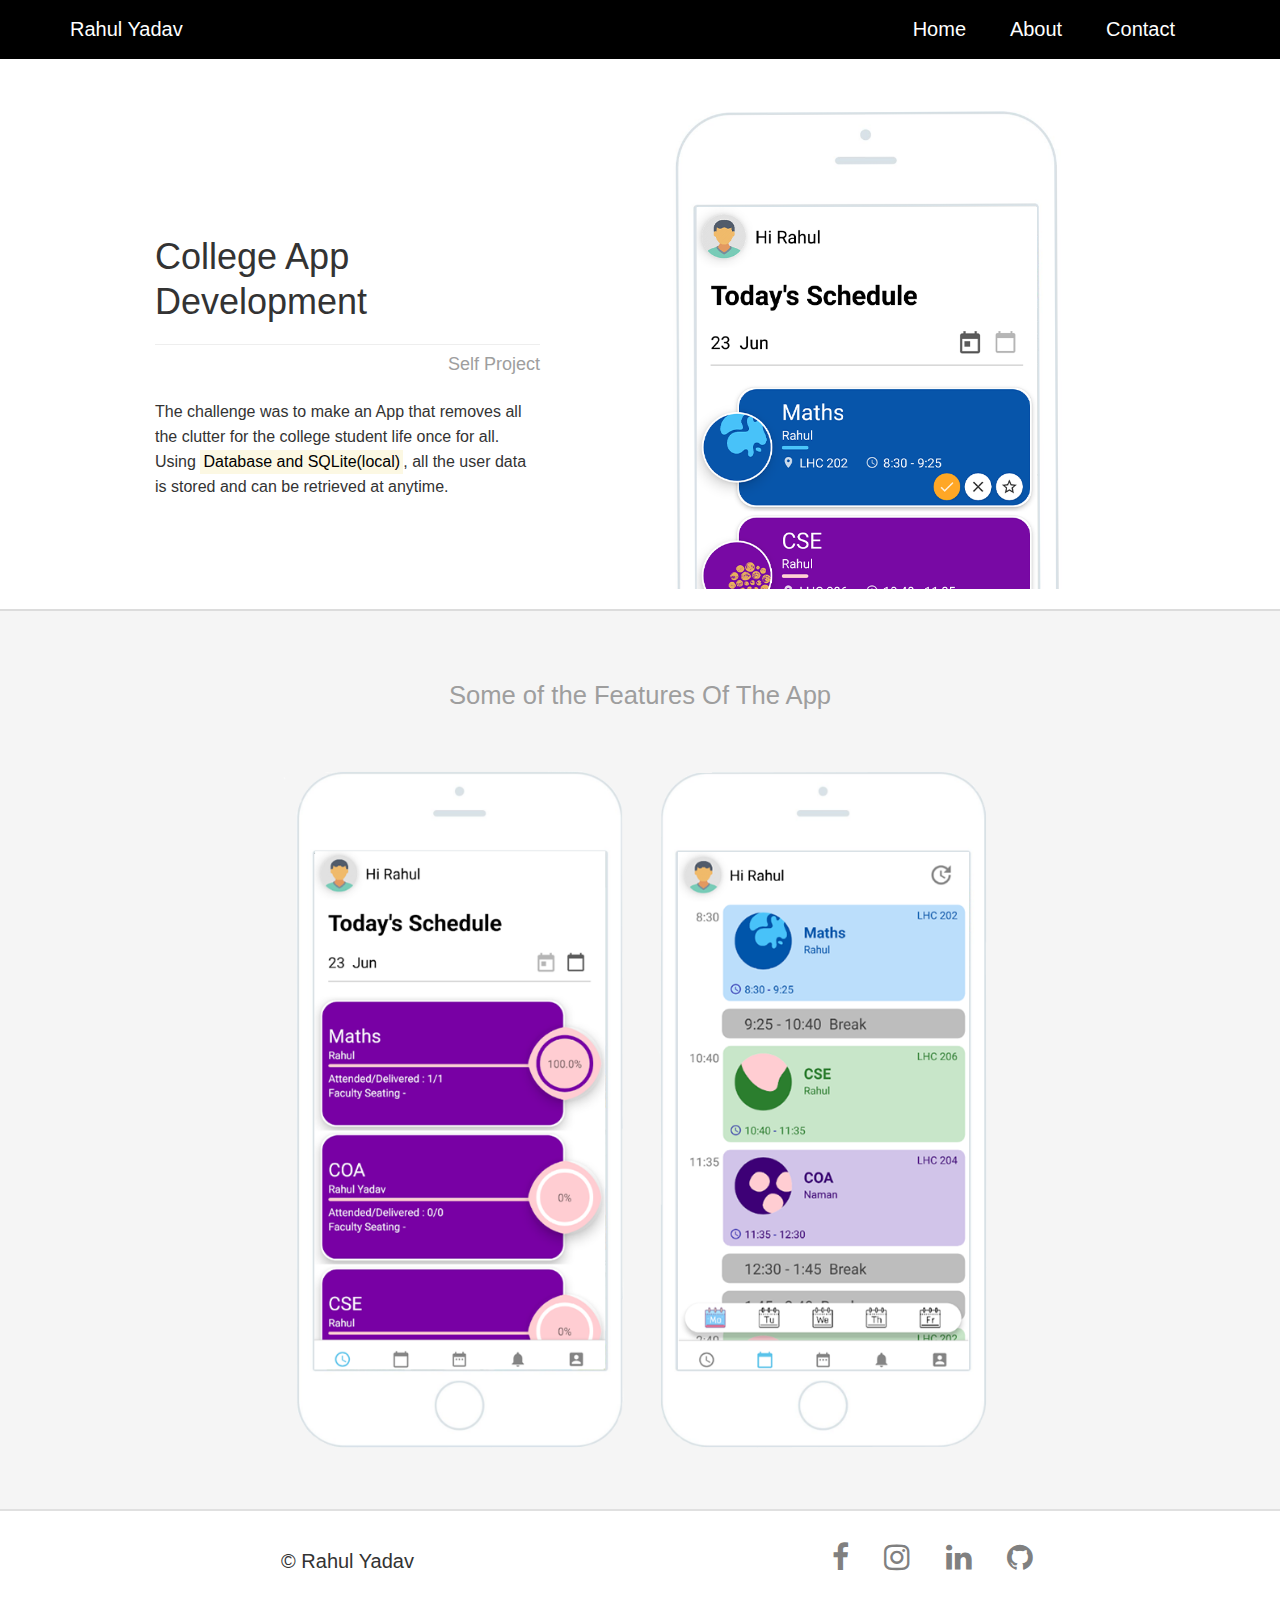
==== college-app.html @ d6797bbe "college app html page is added" ====
<!DOCTYPE html>
<html>
    <head>
        <meta charset="utf-8">
        <meta name="viewport" content="width=device-width, initial-scale=1, shrink-to-fit=no">
        <link href="css/bootstrap.min.css" rel="stylesheet">
        <link rel="stylesheet" href="css/styleCollegeApp.css">
        <link rel="stylesheet" href="https://cdnjs.cloudflare.com/ajax/libs/font-awesome/4.7.0/css/font-awesome.min.css">
        <title>College App</title>
    </head>
    <body>
        <nav class="navbar navbar-default">
            <div class="container">
                <div class="container-fluid " style="float: right;">
                    <a href="index.html">Home</a>
                    <a href="#">About</a>
                    <a href="#">Contact</a>
                </div>
                <span>Rahul Yadav</span>
            </div>
        </nav>
        <div class="container details">
            <div class="row">
                <div class="col-sm-6 project-text">
                    <h1>College App <br>Development</h1>
                    <hr>
                    <h4>Self Project</h4>
                    <p>The challenge was to make an App that removes all the clutter
                        for the college student life once for all.
                        <br>
                        Using <mark>Database and SQLite(local)</mark>, all the user data is stored and can be retrieved at anytime. 
                    </p>
                </div>
                <div class="col-sm-6" style="margin: auto;">
                    <img class="img-responsive" src="css/images/iphoneHome.png" style="max-height: 510px;"/>
                    <!-- <div class="demo"></div> -->
                </div>
            </div>
        </div>
        <div class="container-fluid gap text-center">
            <h2>Some of the Features Of The App</h2>
            <br>
            <br>
            <div class="continer-fluid" style="max-width: 60%; margin: auto;">
                <img class="img-responsive" src="css/images/Bothfeatures.png" style="max-width: 100%; padding-bottom: 50px;">
            </div>
        </div>
        <footer class="container-fluid text-center footer-margin">
            <div class="container">
              <div class="row">
                <div class="col-xs-6">
                  <span>&copy Rahul Yadav</span>
                </div>
                <div class="col-xs-6">
                  <span class="links">
                    <a href="#" class="fa fa-facebook"></a>
                    <a href="#" class="fa fa-instagram"></a>
                    <a href="https://www.linkedin.com/in/rahulyadav00" class="fa fa-linkedin"></a>
                    <a href="https://github.com/Rahul-Yadav-00" class="fa fa-github"></a>
                  </span>
                </div>
            </div>
        </div>
        </footer>
    </body>
</html>
---- css/styleCollegeApp.css ----
html , body{
    padding: 0;
    margin: 0;
    height: 100%;
    width: 100%;
    background-color: white;
}
.navbar{
    background-color: #000000;
    border-radius: 0;
    border:0;
    text-align: right;
    padding: 15px;
}
.navbar span{
    font-size: 20px;
    float: left;
    color: white;
}
.container a{
    padding: 20px;
    text-decoration: none;
    font-size: 20px;
    color: white;
}
.container a:hover{
    color: #bdbdbd;
}
.project-text{
    padding: 100px;
    padding-top: 15vh;
}
.project-text h1{
    line-height: 45px;
}
.project-text hr{
    margin-bottom: 5px;
}
.project-text h4{
    text-align: right;
    color: #9e9e9e;
    padding-bottom: 15px;
}
.project-text p{
    line-height: 25px;
    font-size: medium;
}
/* .demo{
    max-width: 100%;
    height: 510px;
    background: url(images/iphoneHome.png) no-repeat center center ;
    object-fit: contain;
} */

.gap{
    padding-top: 50px;
    background-color: #f5f5f5;
    width: 100%;
    border-top: 2px solid rgba(0, 0, 0, 0.1);
}
.gap h2{
    font-size: 2vw;
    color: #9e9e9e;
}
footer{
    background-color: white;
    border-top: 2px outset #e0e0e0;
}

.col-xs-6 span{
    line-height: 100px;
    font-size: 20px;
    text-align: center;
}
.col-xs-6 .links a{
    font-size: 30px;
}
.col-xs-6 .links a{
    padding: 15px;
    color: grey;
}

.col-xs-6 .links a:hover{
    padding: 15px;
    text-decoration: none;
    color: black;
}
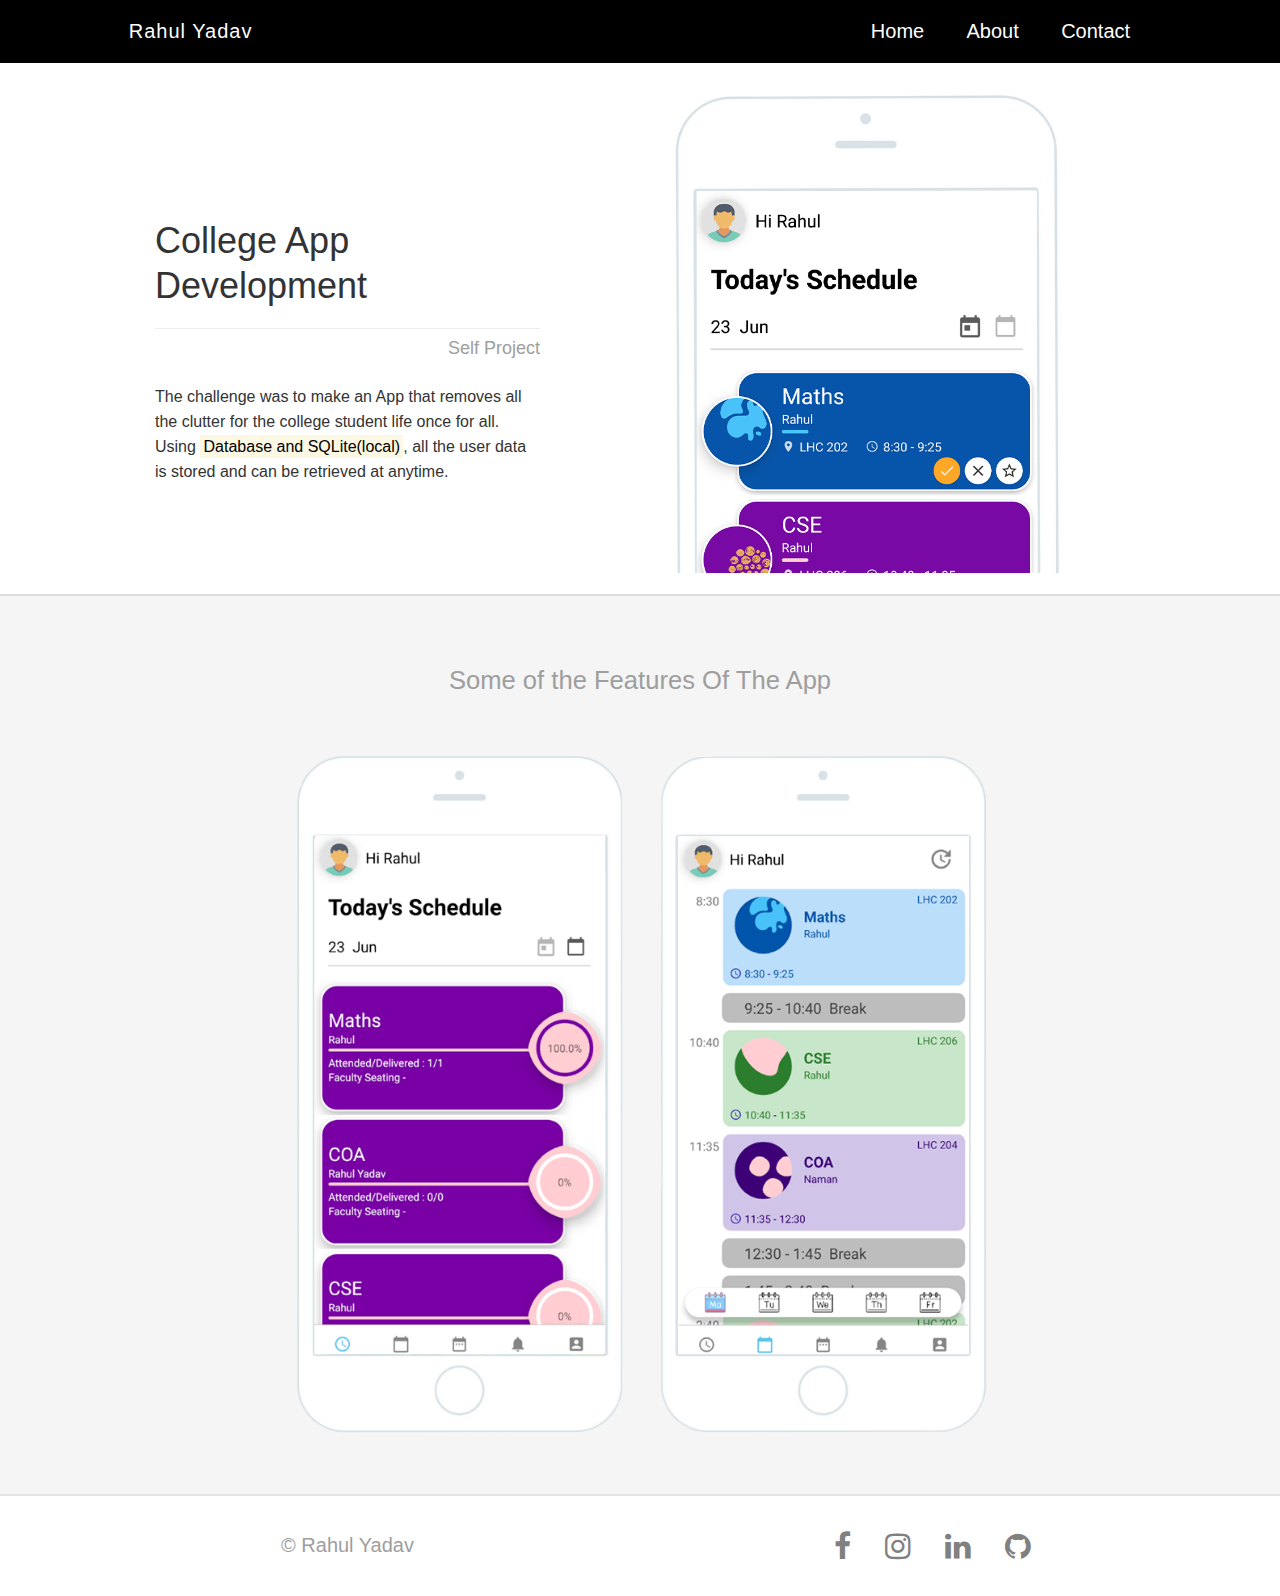
==== commit 9596e8dd: "nav bar is redesigned" ====
--- a/college-app.html
+++ b/college-app.html
@@ -6,17 +6,51 @@
         <link href="css/bootstrap.min.css" rel="stylesheet">
         <link rel="stylesheet" href="css/styleCollegeApp.css">
         <link rel="stylesheet" href="https://cdnjs.cloudflare.com/ajax/libs/font-awesome/4.7.0/css/font-awesome.min.css">
-        <title>College App</title>
+        <title>Project | College App </title>
     </head>
     <body>
-        <nav class="navbar navbar-default">
+        <!-- <nav class="navbar navbar-expand-lg">
             <div class="container">
-                <div class="container-fluid " style="float: right;">
-                    <a href="index.html">Home</a>
+                <a class="navbar-brand" href="index.html">Rahul Yadav</a>
+                <button class="navbar-toggler" type="button" data-toggle="collapse" data-target="#navbarSupportedContent" style="float: right;">
+                    <span class="navbar-toggler-icon"></span>
+                    <span class="navbar-toggler-icon"></span>
+                    <span class="navbar-toggler-icon"></span>
+                </button>
+                <div class="collapse navbar-collapse navbar-text" id="navbarSupportedContent" style="float: right;">
+                    <ul class="navbar-nav mr-auto">
+                        <li class="nav-item active">
+                            <a class="nav-link" href="index.html">Home <span class="sr-only">(current)</span></a>
+                        </li>
+                        <li class="nav-item">
+                            <a class="nav-link" href="#">About</a>
+                        </li>
+                        <li class="nav-item dropdown">
+                            <a class="nav-link" href="#">Contact</a>
+                        </li>
+                    </ul>
+                </div>
+            </div>
+        </nav> -->
+        <nav>
+            <div class="logo">
+                <a href="index.html">Rahul Yadav</span>
+            </div>
+            <ul class="nav-links">
+                <li>
+                    <a href="index.html">Home <span class="sr-only">(current)</span></a>
+                </li>
+                <li>
                     <a href="#">About</a>
+                </li>
+                <li>
                     <a href="#">Contact</a>
-                </div>
-                <span>Rahul Yadav</span>
+                </li>
+            </ul>
+            <div class="burger">
+                <div class="line1"></div>
+                <div class="line2"></div>
+                <div class="line3"></div>
             </div>
         </nav>
         <div class="container details">
@@ -32,7 +66,7 @@
                     </p>
                 </div>
                 <div class="col-sm-6" style="margin: auto;">
-                    <img class="img-responsive" src="css/images/iphoneHome.png" style="max-height: 510px;"/>
+                    <img class="img-responsive display-image" src="css/images/iphoneHome.png" style="max-height: 510px;"/>
                     <!-- <div class="demo"></div> -->
                 </div>
             </div>
@@ -47,20 +81,21 @@
         </div>
         <footer class="container-fluid text-center footer-margin">
             <div class="container">
-              <div class="row">
-                <div class="col-xs-6">
-                  <span>&copy Rahul Yadav</span>
-                </div>
-                <div class="col-xs-6">
-                  <span class="links">
-                    <a href="#" class="fa fa-facebook"></a>
-                    <a href="#" class="fa fa-instagram"></a>
-                    <a href="https://www.linkedin.com/in/rahulyadav00" class="fa fa-linkedin"></a>
-                    <a href="https://github.com/Rahul-Yadav-00" class="fa fa-github"></a>
-                  </span>
+                <div class="row">
+                    <div class="col-sm-6 copy-write">
+                    <span>&copy Rahul Yadav</span>
+                    </div>
+                    <div class="col-sm-6">
+                    <span class="links">
+                        <a href="#" class="fa fa-facebook"></a>
+                        <a href="#" class="fa fa-instagram"></a>
+                        <a href="https://www.linkedin.com/in/rahulyadav00" class="fa fa-linkedin"></a>
+                        <a href="https://github.com/Rahul-Yadav-00" class="fa fa-github"></a>
+                    </span>
+                    </div>
                 </div>
             </div>
-        </div>
         </footer>
+        <script src="js/nav.js"></script>
     </body>
 </html>--- a/css/styleCollegeApp.css
+++ b/css/styleCollegeApp.css
@@ -5,26 +5,76 @@
     width: 100%;
     background-color: white;
 }
-.navbar{
+/* .navbar{
     background-color: #000000;
     border-radius: 0;
     border:0;
     text-align: right;
-    padding: 15px;
-}
-.navbar span{
+    padding: 0px;
+    text-decoration: none;
+}
+.navbar-brand{
+    color: white;
+}
+.navbar-brand:hover{
+    color: gray;
+}
+.navbar-collapse ul{
+    list-style-type: none;
+    color: white;
+}
+.nav-item a{
+    padding: 20px;
+    text-decoration: none;
+    font-size: 18px;
+    color: white;
+}
+.nav-item a:hover{
+    color: gray;
+} */
+nav{
+    display: flex;
+    justify-content: space-around;
+    align-items: center;
+    background-color: black;
+    min-height: 7vh;
+}
+.logo{
+    color: white;
+    letter-spacing: 1px;
     font-size: 20px;
-    float: left;
-    color: white;
-}
-.container a{
-    padding: 20px;
-    text-decoration: none;
+}
+.logo a{
+    text-decoration: none;
+    color: white
+}
+.nav-links{
+    display: flex;
+    justify-content: space-around;
+    width: 30%;
+    padding-top:10px
+}
+.nav-links li{
+    list-style: none;
+}
+.nav-links li a{
+    text-decoration: none;
+    color: white;
     font-size: 20px;
-    color: white;
-}
-.container a:hover{
-    color: #bdbdbd;
+}
+.nav-links li a:hover{
+    text-decoration: none;
+    color: gray;
+}
+.burger{
+    cursor: pointer;
+    display: none;
+}
+.burger div{
+    background-color: white;
+    width: 25px;
+    height: 3px;
+    margin: 5px;
 }
 .project-text{
     padding: 100px;
@@ -64,25 +114,100 @@
 }
 footer{
     background-color: white;
-    border-top: 2px outset #e0e0e0;
-}
-
-.col-xs-6 span{
-    line-height: 100px;
-    font-size: 20px;
-    text-align: center;
-}
-.col-xs-6 .links a{
+    border-top: 2px solid rgba(0, 0, 0, 0.1);
+    padding: 20px;
+}
+
+.col-sm-6 .links a{
     font-size: 30px;
 }
-.col-xs-6 .links a{
+.col-sm-6 .links a{
     padding: 15px;
     color: grey;
 }
 
-.col-xs-6 .links a:hover{
+.col-sm-6 .links a:hover{
     padding: 15px;
     text-decoration: none;
     color: black;
 }
-
+.copy-write{
+    display: flex;
+    justify-content: space-around;
+    align-items: center;
+    font-size: 20px;
+    color: #9e9e9e;
+    padding: 15px;
+}
+@media(max-width:998px){
+    .display-image{
+        max-width: 300px;
+        margin: auto;
+    }
+    .project-text{
+        padding-top: 15vh;
+        padding: 40px;
+    }
+    .gap{
+        padding-top: 20px;
+        background-color: #f5f5f5;
+        width: 100%;
+        border-top: 2px solid rgba(0, 0, 0, 0.1);
+    }
+    .gap h2{
+        font-size: 18px;
+        color: #9e9e9e;
+    }
+    .col-sm-6 .links a{
+        font-size: 25px;
+    }
+    .col-sm-6 .links a{
+        padding: 15px;
+        padding-bottom: 0;
+        color: grey;
+    }
+    .col-sm-6 span{
+        font-size: 20px;
+        text-align: center;
+        color: #9e9e9e;
+    }
+}
+@media screen and (max-width: 1024px){
+    .nav-links{
+        width: 40%;
+    }
+    
+}
+@media screen and (max-width: 768px){
+    .burger{
+        display: block;
+    }
+    body{
+        overflow-x: hidden;
+    }
+    .nav-links{
+        position: absolute;
+        right: 0px;
+        top:7vh;
+        height: 30vh;
+        background-color: black;
+        width: 50%;
+        display: flex;
+        flex-direction: column;
+        text-align: center;
+        /* justify-content: center; */
+        transform: translateX(100%);
+        transition: transform 0.4s ease-in;
+    }
+
+    .nav-links a{
+        /* border-bottom: 1px solid white; */
+        color:white;
+        opacity: 1;
+    }
+    
+}
+.nav-active{
+    transform: translateX(0%);
+}
+
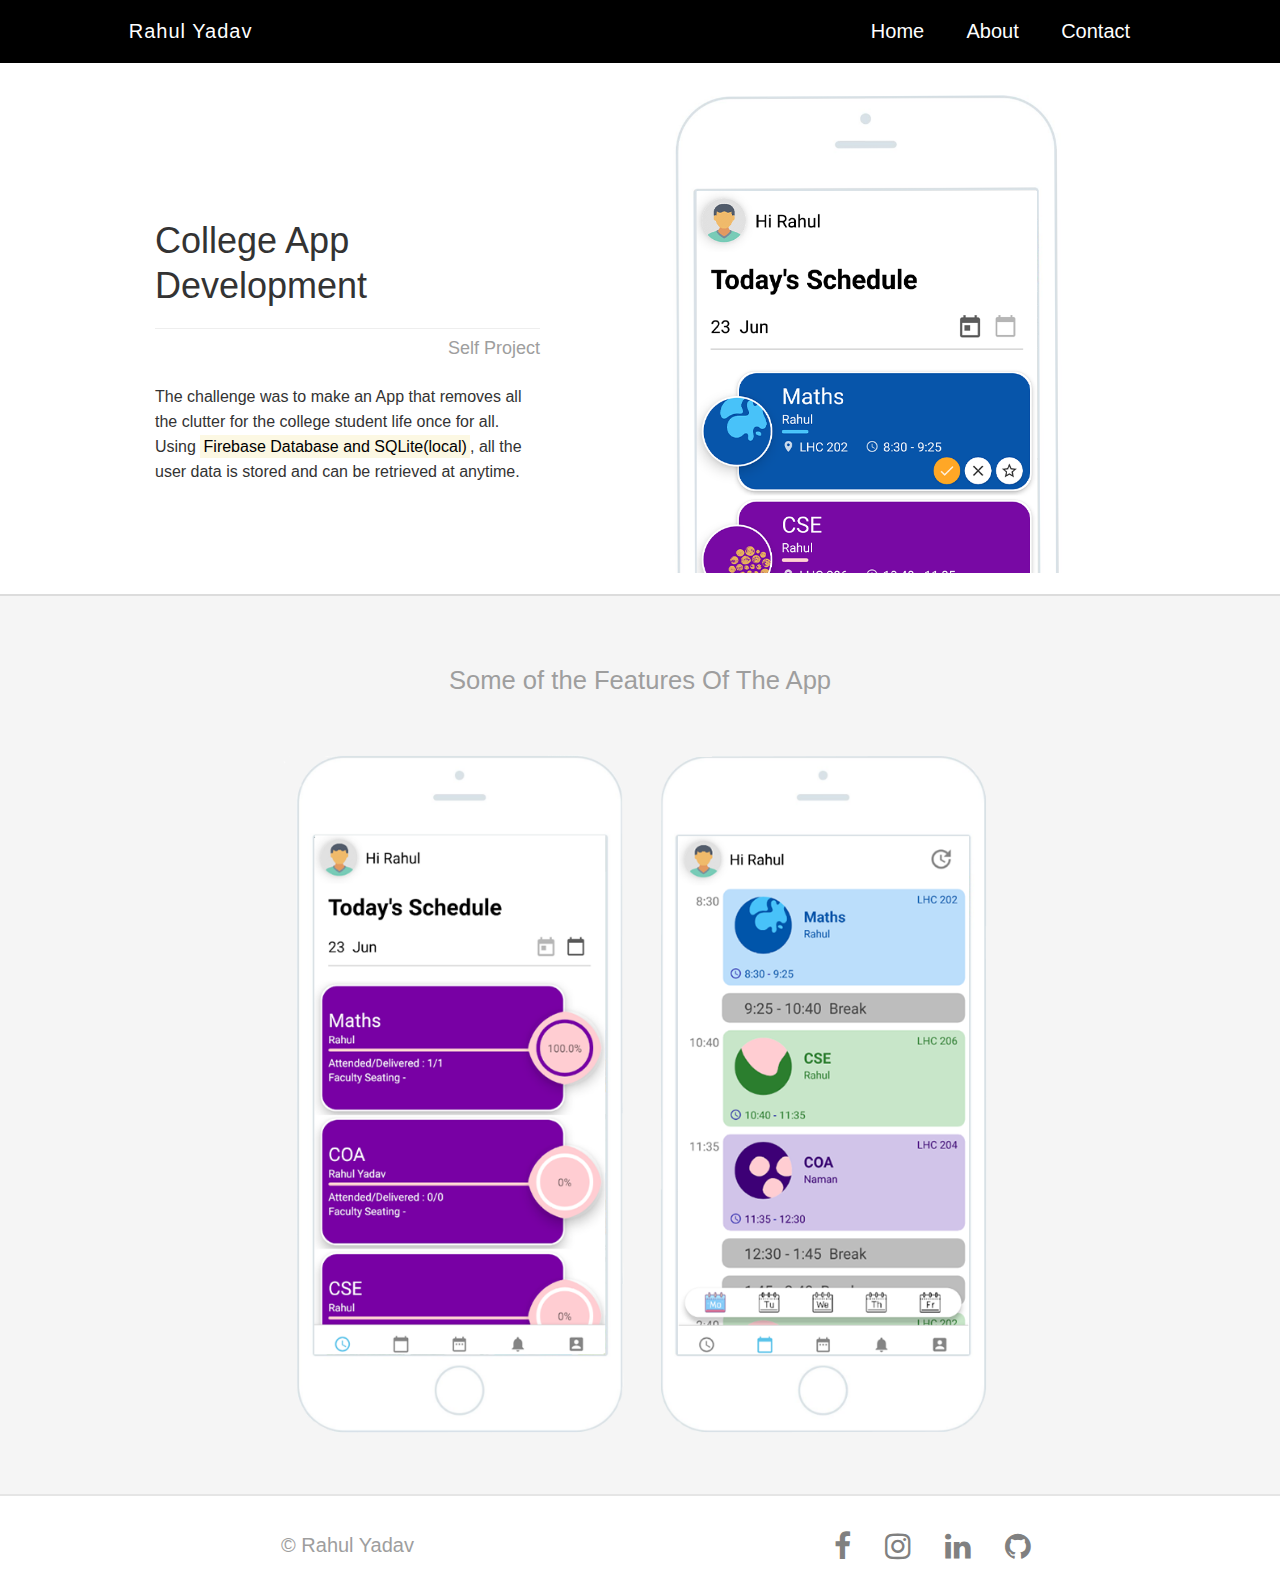
==== commit 9cbf1d06: "link is added on college app" ====
--- a/college-app.html
+++ b/college-app.html
@@ -4,34 +4,12 @@
         <meta charset="utf-8">
         <meta name="viewport" content="width=device-width, initial-scale=1, shrink-to-fit=no">
         <link href="css/bootstrap.min.css" rel="stylesheet">
-        <link rel="stylesheet" href="css/styleCollegeApp.css">
+        <link rel="stylesheet" href="css/college_app.css">
         <link rel="stylesheet" href="https://cdnjs.cloudflare.com/ajax/libs/font-awesome/4.7.0/css/font-awesome.min.css">
         <title>Project | College App </title>
     </head>
     <body>
-        <!-- <nav class="navbar navbar-expand-lg">
-            <div class="container">
-                <a class="navbar-brand" href="index.html">Rahul Yadav</a>
-                <button class="navbar-toggler" type="button" data-toggle="collapse" data-target="#navbarSupportedContent" style="float: right;">
-                    <span class="navbar-toggler-icon"></span>
-                    <span class="navbar-toggler-icon"></span>
-                    <span class="navbar-toggler-icon"></span>
-                </button>
-                <div class="collapse navbar-collapse navbar-text" id="navbarSupportedContent" style="float: right;">
-                    <ul class="navbar-nav mr-auto">
-                        <li class="nav-item active">
-                            <a class="nav-link" href="index.html">Home <span class="sr-only">(current)</span></a>
-                        </li>
-                        <li class="nav-item">
-                            <a class="nav-link" href="#">About</a>
-                        </li>
-                        <li class="nav-item dropdown">
-                            <a class="nav-link" href="#">Contact</a>
-                        </li>
-                    </ul>
-                </div>
-            </div>
-        </nav> -->
+
         <nav>
             <div class="logo">
                 <a href="index.html">Rahul Yadav</span>
@@ -62,7 +40,7 @@
                     <p>The challenge was to make an App that removes all the clutter
                         for the college student life once for all.
                         <br>
-                        Using <mark>Database and SQLite(local)</mark>, all the user data is stored and can be retrieved at anytime. 
+                        Using <mark>Firebase Database and SQLite(local)</mark>, all the user data is stored and can be retrieved at anytime. 
                     </p>
                 </div>
                 <div class="col-sm-6" style="margin: auto;">
@@ -76,7 +54,9 @@
             <br>
             <br>
             <div class="continer-fluid" style="max-width: 60%; margin: auto;">
-                <img class="img-responsive" src="css/images/Bothfeatures.png" style="max-width: 100%; padding-bottom: 50px;">
+                <a href="https://github.com/Rahul-Yadav-00/College-App">
+                    <img class="img-responsive" src="css/images/Bothfeatures.png" style="max-width: 100%; padding-bottom: 50px;">
+                </a>
             </div>
         </div>
         <footer class="container-fluid text-center footer-margin">
@@ -87,8 +67,8 @@
                     </div>
                     <div class="col-sm-6">
                     <span class="links">
-                        <a href="#" class="fa fa-facebook"></a>
-                        <a href="#" class="fa fa-instagram"></a>
+                        <a href="https://www.facebook.com/profile.php?id=100008219052729" class="fa fa-facebook"></a>
+                        <a href="https://www.instagram.com/rahul.yadav.00" class="fa fa-instagram"></a>
                         <a href="https://www.linkedin.com/in/rahulyadav00" class="fa fa-linkedin"></a>
                         <a href="https://github.com/Rahul-Yadav-00" class="fa fa-github"></a>
                     </span>
--- a/css/college_app.css
+++ b/css/college_app.css
@@ -0,0 +1,190 @@
+html , body{
+    padding: 0;
+    margin: 0;
+    height: 100%;
+    width: 100%;
+    background-color: white;
+    /* overflow-x: hidden; */
+}
+
+nav{
+    display: flex;
+    justify-content: space-around;
+    align-items: center;
+    background-color: black;
+    min-height: 7vh;
+}
+.logo{
+    color: white;
+    letter-spacing: 1px;
+    font-size: 20px;
+}
+.logo a{
+    text-decoration: none;
+    color: white
+}
+.nav-links{
+    display: flex;
+    justify-content: space-around;
+    width: 30%;
+    padding-top:10px
+}
+.nav-links li{
+    list-style: none;
+}
+.nav-links li a{
+    text-decoration: none;
+    color: white;
+    font-size: 20px;
+}
+.nav-links li a:hover{
+    text-decoration: none;
+    color: gray;
+}
+.burger{
+    cursor: pointer;
+    display: none;
+}
+.burger div{
+    background-color: white;
+    width: 25px;
+    height: 2px;
+    margin: 5px;
+}
+.project-text{
+    padding: 100px;
+    padding-top: 15vh;
+}
+.project-text h1{
+    line-height: 45px;
+}
+.project-text hr{
+    margin-bottom: 5px;
+}
+.project-text h4{
+    text-align: right;
+    color: #9e9e9e;
+    padding-bottom: 15px;
+}
+.project-text p{
+    line-height: 25px;
+    font-size: medium;
+}
+/* .demo{
+    max-width: 100%;
+    height: 510px;
+    background: url(images/iphoneHome.png) no-repeat center center ;
+    object-fit: contain;
+} */
+
+.gap{
+    padding-top: 50px;
+    background-color: #f5f5f5;
+    width: 100%;
+    border-top: 2px solid rgba(0, 0, 0, 0.1);
+}
+.gap h2{
+    font-size: 2vw;
+    color: #9e9e9e;
+}
+footer{
+    background-color: white;
+    border-top: 2px solid rgba(0, 0, 0, 0.1);
+    padding: 20px;
+}
+
+.col-sm-6 .links a{
+    font-size: 30px;
+}
+.col-sm-6 .links a{
+    padding: 15px;
+    color: grey;
+}
+
+.col-sm-6 .links a:hover{
+    padding: 15px;
+    text-decoration: none;
+    color: black;
+}
+.copy-write{
+    display: flex;
+    justify-content: space-around;
+    align-items: center;
+    font-size: 20px;
+    color: #9e9e9e;
+    padding: 15px;
+}
+@media(max-width:998px){
+    .display-image{
+        max-width: 300px;
+        margin: auto;
+    }
+    .project-text{
+        padding-top: 15vh;
+        padding: 40px;
+    }
+    .gap{
+        padding-top: 20px;
+        background-color: #f5f5f5;
+        width: 100%;
+        border-top: 2px solid rgba(0, 0, 0, 0.1);
+    }
+    .gap h2{
+        font-size: 18px;
+        color: #9e9e9e;
+    }
+    .col-sm-6 .links a{
+        font-size: 25px;
+    }
+    .col-sm-6 .links a{
+        padding: 15px;
+        padding-bottom: 0;
+        color: grey;
+    }
+    .col-sm-6 span{
+        font-size: 20px;
+        text-align: center;
+        color: #9e9e9e;
+    }
+}
+@media screen and (max-width: 1024px){
+    .nav-links{
+        width: 40%;
+    }
+    
+}
+@media screen and (max-width: 768px){
+    .burger{
+        display: block;
+    }
+    nav{
+        min-height: 10vh;
+    }
+    body{
+        overflow-x: hidden;
+    }
+    .nav-links{
+        position: absolute;
+        right: 0px;
+        top:10vh;
+        height: 30vh;
+        background-color: black;
+        width: 50%;
+        display: flex;
+        flex-direction: column;
+        text-align: center;
+        transform: translateX(100%);
+        transition: transform 0.4s ease-in;
+    }
+
+    .nav-links a{
+        /* border-bottom: 1px solid white; */
+        color:white;
+        opacity: 1;
+    }
+    
+}
+.nav-active{
+    transform: translateX(0%);
+}
+
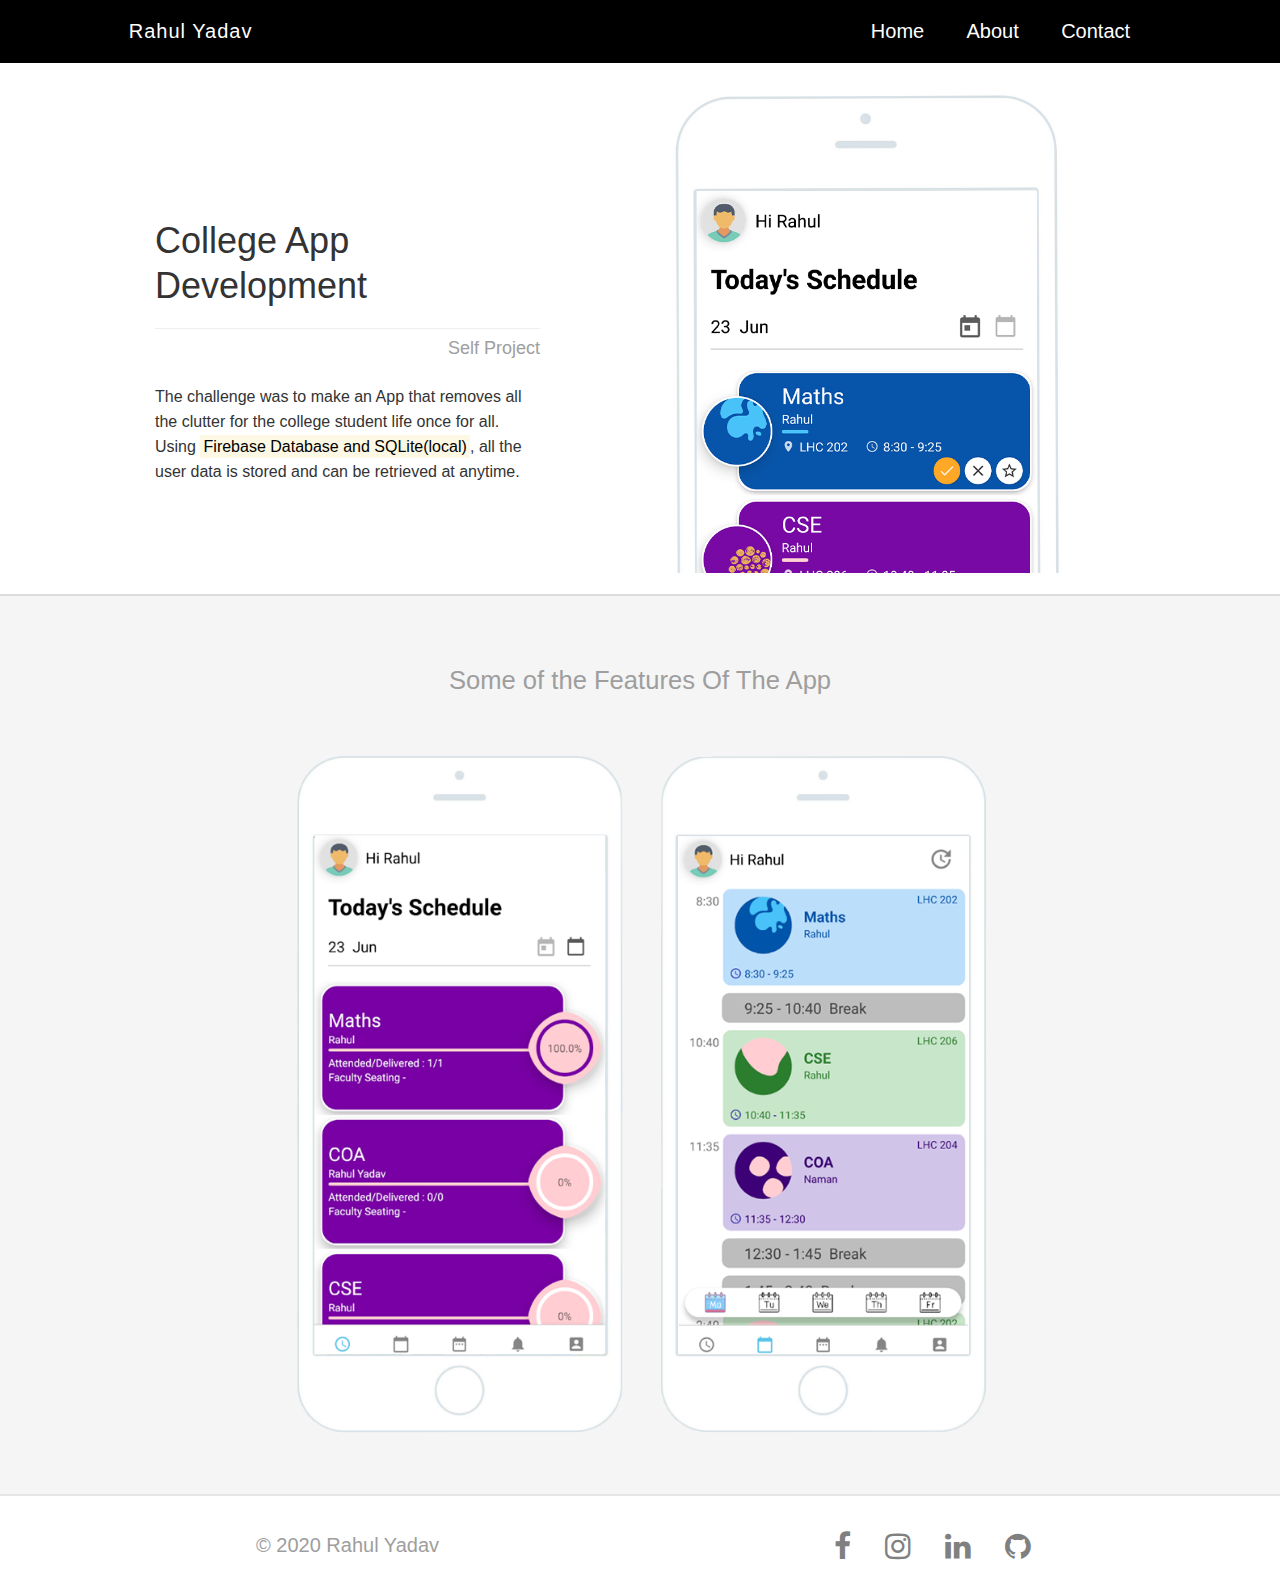
==== commit 3d09e0e7: "copy write year is added to the website" ====
--- a/college-app.html
+++ b/college-app.html
@@ -63,7 +63,7 @@
             <div class="container">
                 <div class="row">
                     <div class="col-sm-6 copy-write">
-                    <span>&copy Rahul Yadav</span>
+                    <span>&copy 2020 Rahul Yadav</span>
                     </div>
                     <div class="col-sm-6">
                     <span class="links">
